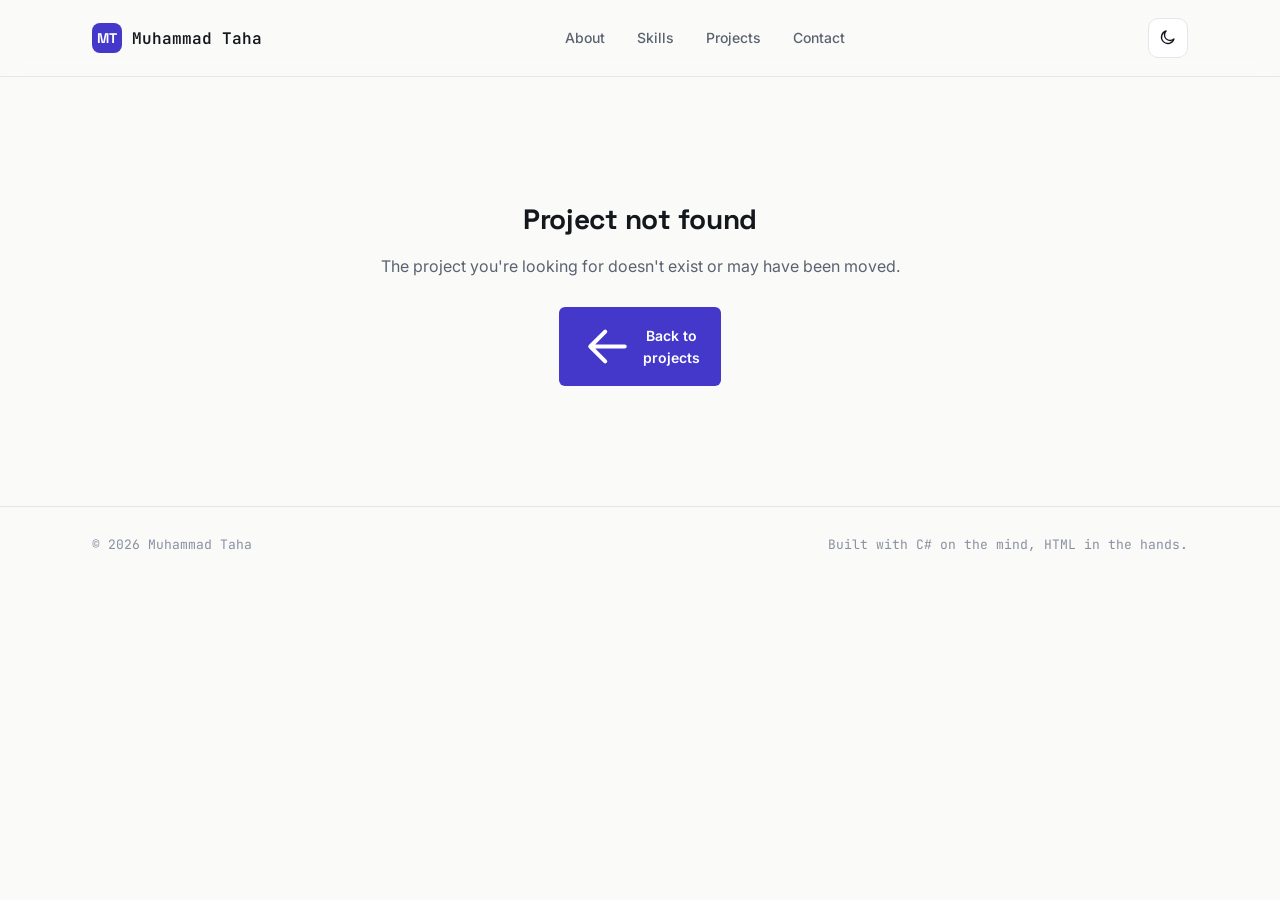
==== project.html @ 9a32a616 "Add files via upload" ====
<!DOCTYPE html>
<html lang="en">
<head>
<meta charset="UTF-8">
<meta name="viewport" content="width=device-width, initial-scale=1.0">
<title>Project — Muhammad Taha</title>
<meta name="description" content="Project detail — Muhammad Taha, Backend Developer.">
<link rel="icon" href="data:image/svg+xml,<svg xmlns=%22http://www.w3.org/2000/svg%22 viewBox=%220 0 24 24%22><rect width=%2224%22 height=%2224%22 rx=%226%22 fill=%22%234338CA%22/><text x=%2212%22 y=%2216.5%22 font-family=%22monospace%22 font-size=%2211%22 fill=%22white%22 text-anchor=%22middle%22>MT</text></svg>">
<link rel="stylesheet" href="css/styles.css">
<script>
  (function(){ var t = localStorage.getItem('mt-portfolio-theme'); if(!t){ t = window.matchMedia('(prefers-color-scheme: dark)').matches ? 'dark':'light'; } document.documentElement.setAttribute('data-theme', t); })();
</script>
</head>
<body>

<nav class="nav">
  <div class="nav-inner">
    <button type="button" class="logo" id="brand-btn" aria-label="View profile"><span class="logo-mark" id="brand-mark">MT</span><span id="brand-name">Muhammad Taha</span></button>
    <ul class="nav-links" data-nav-links>
      <li><a href="index.html#about">About</a></li>
      <li><a href="index.html#skills">Skills</a></li>
      <li><a href="index.html#projects">Projects</a></li>
      <li><a href="index.html#contact">Contact</a></li>
    </ul>
    <div class="nav-right">
      <button class="theme-toggle" data-theme-toggle aria-label="Toggle color theme">
        <span class="icon-moon"><svg viewBox="0 0 24 24" fill="none" stroke="currentColor" stroke-width="1.8" stroke-linecap="round" stroke-linejoin="round"><path d="M20 14.5A8.5 8.5 0 1 1 9.5 4a7 7 0 0 0 10.5 10.5Z"/></svg></span>
        <span class="icon-sun"><svg viewBox="0 0 24 24" fill="none" stroke="currentColor" stroke-width="1.8" stroke-linecap="round" stroke-linejoin="round"><circle cx="12" cy="12" r="4.2"/><path d="M12 2.5v2.4M12 19.1v2.4M4.9 4.9l1.7 1.7M17.4 17.4l1.7 1.7M2.5 12h2.4M19.1 12h2.4M4.9 19.1l1.7-1.7M17.4 6.6l1.7-1.7"/></svg></span>
      </button>
      <button class="nav-toggle" data-nav-toggle aria-label="Toggle navigation menu">
        <svg viewBox="0 0 24 24" fill="none" stroke="currentColor" stroke-width="1.8" stroke-linecap="round" stroke-linejoin="round">
          <path d="M4 7h16"/>
          <path d="M4 12h16"/>
          <path d="M4 17h16"/>
        </svg>
      </button>
    </div>
  </div>
</nav>

<main id="project-app"></main>

<footer>
  <div class="container footer-inner">
    <span>© <span id="year"></span> Muhammad Taha</span>
    <span>Built with C# on the mind, HTML in the hands.</span>
  </div>
</footer>

<script src="js/icons.js"></script>
<script src="js/theme.js"></script>
<script src="js/projects-data.js"></script>
<script src="js/site-data.js"></script>
<script src="js/store.js"></script>
<script src="js/auth.js"></script>
<script src="js/github-publish.js"></script>
<script src="js/admin.js"></script>
<script src="js/project-detail.js"></script>
<script>document.getElementById('year').textContent = new Date().getFullYear();</script>
</body>
</html>
---- css/styles.css ----
/* =========================================================
   Muhammad Taha — Portfolio
   Design language: "compiled" — a backend/.NET engineer's
   world of manifests, builds and schemas, rendered minimal.
   ========================================================= */

@import url('https://fonts.googleapis.com/css2?family=Space+Grotesk:wght@400;500;600;700&family=Inter:wght@400;500;600;700&family=JetBrains+Mono:wght@400;500;600&display=swap');

:root{
  --bg: #FAFAF9;
  --bg-elevated: #FFFFFF;
  --bg-sunken: #F1F2F5;
  --text: #14171C;
  --text-muted: #5B6270;
  --text-faint: #8A90A0;
  --border: #E4E6EA;
  --border-strong: #CFD2D9;
  --accent: #4338CA;
  --accent-hover: #362CAA;
  --accent-2: #0EA5A0;
  --accent-soft: #EEF0FF;
  --accent-2-soft: #E4F8F6;
  --danger: #C4432E;
  --shadow: 0 1px 2px rgba(20,23,28,0.04), 0 8px 24px -12px rgba(20,23,28,0.10);
  --shadow-lg: 0 20px 60px -20px rgba(20,23,28,0.25);
  --radius-sm: 6px;
  --radius: 12px;
  --radius-lg: 20px;
  --font-display: 'Space Grotesk', sans-serif;
  --font-body: 'Inter', sans-serif;
  --font-mono: 'JetBrains Mono', monospace;
  --grid-dot: rgba(67,56,202,0.10);
  color-scheme: light;
}

[data-theme="dark"]{
  --bg: #0A0C10;
  --bg-elevated: #12151B;
  --bg-sunken: #0E1116;
  --text: #E9EAEE;
  --text-muted: #9AA1AE;
  --text-faint: #6B7280;
  --border: #21252E;
  --border-strong: #2E3340;
  --accent: #7C8AFF;
  --accent-hover: #97A2FF;
  --accent-2: #2DD9C6;
  --accent-soft: rgba(124,138,255,0.12);
  --accent-2-soft: rgba(45,217,198,0.10);
  --danger: #E8654E;
  --shadow: 0 1px 2px rgba(0,0,0,0.3), 0 8px 24px -12px rgba(0,0,0,0.5);
  --shadow-lg: 0 24px 70px -20px rgba(0,0,0,0.65);
  --grid-dot: rgba(124,138,255,0.14);
  color-scheme: dark;
}

*,*::before,*::after{ box-sizing: border-box; }
html{ scroll-behavior: smooth; }
body{
  margin:0;
  background: var(--bg);
  color: var(--text);
  font-family: var(--font-body);
  font-size: 16px;
  line-height: 1.6;
  -webkit-font-smoothing: antialiased;
  transition: background-color .35s ease, color .35s ease;
}
img,video{ max-width:100%; display:block; }
a{ color: inherit; text-decoration: none; }
button{ font-family: inherit; cursor:pointer; }
ul{ list-style:none; margin:0; padding:0; }
h1,h2,h3,h4{ font-family: var(--font-display); margin:0; letter-spacing:-0.01em; }
p{ margin:0; }

:focus-visible{
  outline: 2px solid var(--accent);
  outline-offset: 3px;
  border-radius: 4px;
}

.container{
  width: 100%;
  max-width: 1160px;
  margin: 0 auto;
  padding: 0 32px;
}

/* subtle blueprint grid used as ambient backdrop */
.grid-backdrop{
  position:absolute; inset:0;
  background-image:
    linear-gradient(var(--grid-dot) 1px, transparent 1px),
    linear-gradient(90deg, var(--grid-dot) 1px, transparent 1px);
  background-size: 44px 44px;
  mask-image: radial-gradient(ellipse 70% 60% at 50% 0%, black 40%, transparent 90%);
  pointer-events:none;
}

.eyebrow{
  font-family: var(--font-mono);
  font-size: 13px;
  color: var(--accent);
  letter-spacing: 0.02em;
  display:flex;
  align-items:center;
  gap:10px;
  margin-bottom: 14px;
}
.eyebrow::before{ content:''; width:16px; height:1px; background:var(--accent); display:inline-block; }

/* ---------- Nav ---------- */
.nav{
  position: sticky; top:0; z-index: 100;
  background: color-mix(in srgb, var(--bg) 82%, transparent);
  backdrop-filter: blur(10px);
  border-bottom: 1px solid var(--border);
}
.nav-inner{
  display:flex; align-items:center; justify-content:space-between;
  padding: 18px 32px;
  max-width: 1160px; margin:0 auto;
}
.logo{
  font-family: var(--font-mono);
  font-weight: 600;
  font-size: 16px;
  display:flex; align-items:center; gap:10px;
  background:none; border:none; padding:0; cursor:pointer; color: var(--text);
}
.logo-mark{
  width:30px; height:30px; border-radius: 8px;
  background: var(--accent);
  color:#fff;
  display:flex; align-items:center; justify-content:center;
  font-family: var(--font-display);
  font-size: 14px; font-weight:700;
  overflow:hidden;
  flex-shrink:0;
}
.logo-mark img{ width:100%; height:100%; object-fit:cover; display:block; }
.nav-links{ display:flex; gap:32px; align-items:center; }
.nav-links a{
  font-size: 14px; color: var(--text-muted); font-weight:500;
  transition: color .2s ease;
}
.nav-links a:hover{ color: var(--text); }
.nav-right{ display:flex; align-items:center; gap:14px; }

.theme-toggle{
  width:40px; height:40px; border-radius: 10px;
  border:1px solid var(--border);
  background: var(--bg-elevated);
  display:flex; align-items:center; justify-content:center;
  color: var(--text);
  transition: border-color .2s ease, transform .2s ease;
}
.theme-toggle:hover{ border-color: var(--border-strong); transform: translateY(-1px); }
.theme-toggle svg{ width:18px; height:18px; }
.icon-sun{ display:none; }
[data-theme="dark"] .icon-sun{ display:block; }
[data-theme="dark"] .icon-moon{ display:none; }

.nav-toggle{
  display:none;
  width:40px;height:40px;border-radius:10px;border:1px solid var(--border);
  background:var(--bg-elevated); align-items:center;justify-content:center;
  color: var(--text);
}
.nav-toggle svg{ width:18px;height:18px; }
.project-link-pill{
  display:inline-flex; align-items:center; gap:8px;
  margin-top: 16px;
  padding: 8px 12px;
  border-radius: 999px;
  background: var(--accent-soft);
  color: var(--accent);
  font-family: var(--font-mono);
  font-size: 12px;
  font-weight: 600;
  width: fit-content;
}
.project-link-pill svg{ width:14px; height:14px; }

.btn{
  font-family: var(--font-body);
  font-weight: 600;
  font-size: 14px;
  padding: 11px 20px;
  border-radius: var(--radius-sm);
  border: 1px solid transparent;
  display:inline-flex; align-items:center; gap:8px;
  transition: transform .18s ease, background-color .18s ease, border-color .18s ease, box-shadow .18s ease;
}
.btn-primary{ background: var(--accent); color:#fff; }
.btn-primary:hover{ background: var(--accent-hover); transform: translateY(-1px); box-shadow: var(--shadow); }
.btn-ghost{ background: transparent; border-color: var(--border-strong); color: var(--text); }
.btn-ghost:hover{ border-color: var(--accent); color: var(--accent); }
.btn-sm{ padding: 8px 14px; font-size: 13px; }

/* ---------- Hero ---------- */
.hero{
  position: relative;
  padding: 96px 0 100px;
  overflow:hidden;
}
.hero-grid{
  display:grid;
  grid-template-columns: 1.05fr 0.95fr;
  gap: 56px;
  align-items:center;
  position:relative;
}
.hero-kicker{
  font-family: var(--font-mono);
  font-size: 13px;
  color: var(--accent-2);
  margin-bottom: 18px;
  display:flex; align-items:center; gap:8px;
}
.hero-kicker .dot{ width:8px; height:8px; border-radius:50%; background: var(--accent-2); box-shadow: 0 0 0 3px var(--accent-2-soft); }
.hero h1{
  font-size: clamp(38px, 5.4vw, 62px);
  line-height: 1.05;
  font-weight: 700;
}
.hero h1 .accent{ color: var(--accent); }
.hero-role{
  font-family: var(--font-mono);
  color: var(--text-muted);
  font-size: 16px;
  margin-top: 18px;
}
.hero-desc{
  margin-top: 20px;
  color: var(--text-muted);
  font-size: 17px;
  max-width: 520px;
}
.hero-actions{ display:flex; gap:14px; margin-top: 34px; flex-wrap: wrap; }

.hero-stats{
  display:flex; gap: 34px; margin-top: 46px; flex-wrap:wrap;
}
.hero-stat b{ display:block; font-family: var(--font-display); font-size: 24px; }
.hero-stat span{ font-size: 13px; color: var(--text-muted); }

/* signature element: manifest card */
.manifest{
  background: var(--bg-elevated);
  border: 1px solid var(--border);
  border-radius: var(--radius-lg);
  box-shadow: var(--shadow-lg);
  overflow:hidden;
  font-family: var(--font-mono);
  font-size: 13.5px;
}
.manifest-bar{
  display:flex; align-items:center; gap:8px;
  padding: 12px 16px;
  border-bottom: 1px solid var(--border);
  background: var(--bg-sunken);
}
.manifest-bar span{ width:10px; height:10px; border-radius:50%; background: var(--border-strong); }
.manifest-bar .name{ margin-left:8px; color: var(--text-muted); font-size:12px; }
.manifest-body{ padding: 22px 24px 26px; overflow-x:auto; }
.manifest-body .ln{ color: var(--text-faint); display:inline-block; width:20px; user-select:none; }
.manifest-body .row{ white-space:pre; }
.k{ color: var(--accent-2); }
.s{ color: var(--accent); }
.p{ color: var(--text-faint); }
.n{ color: var(--text); }

/* ---------- Section shell ---------- */
section{ padding: 90px 0; }
.section-head{ max-width: 640px; margin-bottom: 48px; }
.section-title{ font-size: clamp(28px, 3.4vw, 38px); font-weight:700; }
.section-sub{ margin-top: 14px; color: var(--text-muted); font-size:16px; }
.divider{ height:1px; background: var(--border); border:none; margin:0; }

/* ---------- About ---------- */
.about-grid{
  display:grid; grid-template-columns: 1fr 1fr; gap: 60px; align-items:start;
}
.about-copy p{ color: var(--text-muted); font-size:16px; margin-bottom:16px; }
.timeline{ border-left: 1px solid var(--border); padding-left: 24px; display:flex; flex-direction:column; gap:26px; }
.timeline-item{ position:relative; }
.timeline-item::before{
  content:''; position:absolute; left:-29px; top:4px;
  width:9px; height:9px; border-radius:50%;
  background: var(--bg); border:2px solid var(--accent);
}
.timeline-date{ font-family: var(--font-mono); font-size:12px; color: var(--accent); }
.timeline-title{ font-family: var(--font-display); font-weight:600; font-size:17px; margin-top:6px; }
.timeline-org{ color: var(--text-muted); font-size: 14px; margin-top:2px; }
.timeline-desc{ color: var(--text-muted); font-size: 14px; margin-top: 8px; }

/* ---------- Skills ---------- */
.skills-grid{
  display:grid; grid-template-columns: repeat(3, 1fr); gap: 22px;
}
.skill-card{
  background: var(--bg-elevated);
  border:1px solid var(--border);
  border-radius: var(--radius);
  padding: 26px 24px;
}
.skill-card h3{ font-size: 16px; margin-bottom: 22px; display:flex; align-items:center; gap:10px; }
.skill-card h3::before{ content:''; width:6px; height:6px; border-radius:50%; background: var(--accent-2); }
.skill-row{ margin-bottom: 18px; }
.skill-row:last-child{ margin-bottom:0; }
.skill-row-top{ display:flex; justify-content:space-between; font-size:13.5px; margin-bottom:8px; }
.skill-row-top span:last-child{ font-family: var(--font-mono); color: var(--text-muted); }
.skill-bar{ height:6px; border-radius:6px; background: var(--bg-sunken); overflow:hidden; }
.skill-bar-fill{ height:100%; border-radius:6px; background: linear-gradient(90deg, var(--accent), var(--accent-2)); width:0; transition: width 1s cubic-bezier(.2,.7,.2,1); }

.tool-pills{ display:flex; flex-wrap:wrap; gap:8px; margin-top: 30px; }
.tool-pill{
  font-family: var(--font-mono); font-size: 12.5px;
  padding: 7px 12px; border-radius: 999px;
  border: 1px solid var(--border); color: var(--text-muted);
  background: var(--bg-elevated);
}

/* ---------- Projects grid ---------- */
.projects-grid{
  display:grid; grid-template-columns: repeat(3, 1fr); gap: 22px;
}
.project-card{
  position:relative;
  background: var(--bg-elevated);
  border:1px solid var(--border);
  border-radius: var(--radius);
  padding: 26px 24px 24px;
  transition: transform .22s ease, border-color .22s ease, box-shadow .22s ease;
  display:flex; flex-direction:column;
}
.project-card:hover{
  transform: translateY(-4px);
  border-color: var(--border-strong);
  box-shadow: var(--shadow-lg);
}
.project-card-link{
  position:absolute;
  inset:0;
  border-radius: inherit;
  z-index: 1;
  border:0;
  background: transparent;
  padding:0;
  cursor:pointer;
}
.project-card > *:not(.project-card-link){
  position:relative;
  z-index:2;
}
.project-card-link:focus-visible{
  outline: 2px solid var(--accent);
  outline-offset: 4px;
}
.project-icon{
  width:44px; height:44px; border-radius: 12px;
  display:flex; align-items:center; justify-content:center;
  margin-bottom: 18px;
  color:#fff;
}
.project-icon svg{ width:20px; height:20px; }
.project-card h3{ font-size: 18px; margin-bottom:10px; }
.project-card p{ color: var(--text-muted); font-size: 14px; flex:1; }
.project-tags{ display:flex; flex-wrap:wrap; gap:7px; margin-top:18px; }
.tag{
  font-family: var(--font-mono); font-size:11.5px;
  padding: 5px 10px; border-radius:999px;
  background: var(--accent-soft); color: var(--accent);
}
.project-open{
  margin-top:18px; font-size:13px; font-weight:600; color: var(--accent);
  display:flex; align-items:center; gap:6px;
}
.project-open svg{ width:14px; height:14px; transition: transform .2s ease; }
.project-card:hover .project-open svg{ transform: translateX(3px); }

/* ---------- Contact ---------- */
.contact-box{
  background: var(--bg-elevated);
  border: 1px solid var(--border);
  border-radius: var(--radius-lg);
  padding: 56px;
  text-align:center;
  position:relative;
  overflow:hidden;
}
.contact-box h2{ font-size: clamp(26px,3.4vw,36px); }
.contact-box p{ color: var(--text-muted); margin-top:14px; max-width:480px; margin-left:auto; margin-right:auto; }
.contact-links{ display:flex; gap:14px; justify-content:center; margin-top:32px; flex-wrap:wrap; }

footer{
  border-top: 1px solid var(--border);
  padding: 28px 0;
}
.footer-inner{
  display:flex; justify-content:space-between; align-items:center;
  font-size:13px; color: var(--text-faint); flex-wrap:wrap; gap:10px;
}
.footer-inner span{ font-family: var(--font-mono); }

/* ================= Responsive ================= */
@media (max-width: 920px){
  .hero-grid{ grid-template-columns: 1fr; }
  .about-grid{ grid-template-columns: 1fr; gap: 40px; }
  .skills-grid{ grid-template-columns: 1fr 1fr; }
  .projects-grid{ grid-template-columns: 1fr 1fr; }
}
@media (max-width: 720px){
  .container{ padding: 0 20px; }
  .nav-links{
    position:fixed; inset: 66px 16px auto 16px;
    background: var(--bg-elevated); border:1px solid var(--border);
    border-radius: var(--radius); padding: 14px;
    flex-direction:column; align-items:flex-start; gap:4px;
    box-shadow: var(--shadow-lg);
    transform: translateY(-12px); opacity:0; pointer-events:none;
    transition: all .22s ease;
  }
  .nav-links.open{ transform: translateY(0); opacity:1; pointer-events:auto; }
  .nav-links a{ padding: 10px 8px; width:100%; }
  .nav-toggle{ display:flex; }
  .skills-grid{ grid-template-columns: 1fr; }
  .projects-grid{ grid-template-columns: 1fr; }
  .hero{ padding: 64px 0 64px; }
  section{ padding: 64px 0; }
  .contact-box{ padding: 36px 22px; }
}

/* reduced motion */
@media (prefers-reduced-motion: reduce){
  *{ animation-duration: .001ms !important; transition-duration: .001ms !important; scroll-behavior:auto !important; }
}

/* reveal-on-scroll utility */
.reveal{ opacity:0; transform: translateY(16px); transition: opacity .6s ease, transform .6s ease; }
.reveal.in{ opacity:1; transform:none; }

/* =========================================================
   Project detail page
   ========================================================= */
.breadcrumb{
  font-family: var(--font-mono); font-size: 13px; color: var(--text-muted);
  display:flex; align-items:center; gap:8px; margin-bottom: 26px;
}
.breadcrumb a{ color: var(--text-muted); transition: color .2s ease; }
.breadcrumb a:hover{ color: var(--accent); }

.pd-hero{ padding: 56px 0 40px; position:relative; overflow:hidden; }
.pd-icon{
  width:56px; height:56px; border-radius:14px;
  display:flex; align-items:center; justify-content:center; color:#fff;
  margin-bottom: 22px;
}
.pd-icon svg{ width:26px; height:26px; }
.pd-hero h1{ font-size: clamp(30px, 4.6vw, 46px); font-weight:700; max-width: 780px; }
.pd-hero .role{ font-family: var(--font-mono); color: var(--accent-2); font-size:14px; margin-top:14px; }
.pd-hero p.lede{ margin-top:18px; color: var(--text-muted); font-size:17px; max-width:680px; }
.pd-tags{ display:flex; flex-wrap:wrap; gap:8px; margin-top:24px; }
.pd-meta{ display:flex; gap:36px; margin-top:34px; flex-wrap:wrap; }
.pd-meta div span{ display:block; font-size:12px; color: var(--text-faint); font-family: var(--font-mono); margin-bottom:4px; }
.pd-meta div b{ font-family: var(--font-display); font-size:16px; font-weight:600; }

.pd-section{ padding: 54px 0; }
.pd-section + .pd-section{ border-top: 1px solid var(--border); }
.pd-section-head{ max-width: 720px; margin-bottom: 30px; }
.pd-section-num{ font-family: var(--font-mono); color: var(--accent); font-size:13px; margin-bottom:12px; display:block; }
.pd-section-heading{ font-size: clamp(22px, 2.8vw, 30px); font-weight:700; }
.pd-section-sub{ font-family: var(--font-mono); color: var(--text-muted); font-size:14px; margin-top:10px; }
.pd-section-desc{ margin-top:18px; color: var(--text-muted); font-size:16px; max-width:720px; }
.pd-section-desc p{ margin-bottom: 12px; }
.pd-section-desc p:last-child{ margin-bottom:0; }

/* ---- Carousel ---- */
.carousel{
  position:relative;
  margin-top: 30px;
  border-radius: var(--radius-lg);
  overflow:hidden;
  background: var(--bg-sunken);
  border: 1px solid var(--border);
}
.carousel-track-wrap{
  position:relative;
  aspect-ratio: 16 / 9;
  width:100%;
  overflow:hidden;
}
.carousel-track{
  display:flex;
  height:100%;
  transition: transform .5s cubic-bezier(.22,.8,.24,1);
  will-change: transform;
}
.carousel-slide{
  min-width:100%; height:100%;
  display:flex; align-items:center; justify-content:center;
  background: var(--bg-sunken);
}
.carousel-slide img,
.carousel-slide video{
  width:100%; height:100%; object-fit:cover;
}
.carousel-arrow{
  position:absolute; top:50%; transform: translateY(-50%);
  width:42px; height:42px; border-radius:50%;
  background: color-mix(in srgb, var(--bg-elevated) 55%, transparent);
  backdrop-filter: blur(6px);
  border: 1px solid color-mix(in srgb, var(--border-strong) 70%, transparent);
  color: var(--text);
  display:flex; align-items:center; justify-content:center;
  transition: background-color .2s ease, transform .2s ease;
  z-index: 5;
}
.carousel-arrow:hover{ background: color-mix(in srgb, var(--bg-elevated) 85%, transparent); }
.carousel-arrow svg{ width:18px; height:18px; }
.carousel-prev{ left:16px; }
.carousel-next{ right:16px; }
.carousel-dots{
  display:flex; justify-content:center; align-items:center; gap:8px;
  padding: 16px;
  background: var(--bg-elevated);
}
.carousel-dot{
  width:7px; height:7px; border-radius:50%;
  background: var(--border-strong);
  transition: width .3s ease, background-color .3s ease, border-radius .3s ease;
}
.carousel-dot.active{ width:22px; border-radius:6px; background: var(--accent); }
.carousel-counter{
  position:absolute; top:16px; right:16px;
  font-family: var(--font-mono); font-size:12px;
  padding: 5px 10px; border-radius:999px;
  background: color-mix(in srgb, var(--bg-elevated) 60%, transparent);
  backdrop-filter: blur(6px);
  border: 1px solid color-mix(in srgb, var(--border-strong) 70%, transparent);
  z-index:5;
}

.pd-nav{
  display:flex; justify-content:space-between; align-items:center;
  padding: 44px 0 70px;
  gap: 16px; flex-wrap:wrap;
}
.pd-nav-link{
  display:flex; flex-direction:column; gap:6px;
  padding: 18px 20px;
  border:1px solid var(--border);
  border-radius: var(--radius);
  min-width: 220px;
  transition: border-color .2s ease, transform .2s ease;
}
.pd-nav-link:hover{ border-color: var(--accent); transform: translateY(-2px); }
.pd-nav-link span.label{ font-family: var(--font-mono); font-size:12px; color: var(--text-faint); }
.pd-nav-link span.title{ font-family: var(--font-display); font-weight:600; font-size:15px; }
.pd-nav-link.next{ text-align:right; align-items:flex-end; }

.empty-state{
  text-align:center; padding: 120px 20px;
}
.empty-state h1{ font-size:28px; }
.empty-state p{ color:var(--text-muted); margin-top:12px; }

@media (max-width: 720px){
  .pd-meta{ gap:22px; }
  .carousel-arrow{ width:36px; height:36px; }
  .pd-nav-link{ min-width: 45%; }
}
@media (max-width: 520px){
  .pd-nav-link{ min-width: 100%; }
}

.rot-180{ transform: rotate(180deg); }

/* =========================================================
   Admin — login modal, admin bar, inline editing affordances
   ========================================================= */

/* Elements that only make sense while an admin is signed in
   AND edit mode is switched on. Hidden by default; JS never
   needs to know about visibility, only the DOM structure. */
.admin-only-visible{ display:none; }
body.admin-editing .admin-only-visible{ display:inline-flex; }

/* Text made editable while edit mode is on */
.admin-editable{
  outline: 1.5px dashed transparent;
  outline-offset: 4px;
  border-radius: 4px;
  transition: outline-color .15s ease, background-color .15s ease;
  cursor: text;
}
body.admin-editing .admin-editable{ outline-color: color-mix(in srgb, var(--accent) 45%, transparent); }
body.admin-editing .admin-editable:hover{ background: var(--accent-soft); }
body.admin-editing .admin-editable:focus{ outline-style: solid; outline-color: var(--accent); background: var(--accent-soft); }

.admin-list-item{ position:relative; }
.admin-remove-btn{
  position:absolute; top:-10px; right:-10px;
  width:22px; height:22px; border-radius:50%;
  background: var(--danger); color:#fff; border:2px solid var(--bg-elevated);
  font-size:14px; line-height:1; font-weight:700;
  align-items:center; justify-content:center;
  box-shadow: var(--shadow);
  z-index: 6;
}
.admin-remove-btn:hover{ transform: scale(1.08); }

.admin-add-btn{
  font-family: var(--font-mono); font-size:12.5px; font-weight:600;
  padding: 9px 14px; border-radius: var(--radius-sm);
  border: 1.5px dashed var(--border-strong);
  background: transparent; color: var(--accent);
  align-items:center; justify-content:center;
  margin-top: 12px;
}
.admin-add-btn:hover{ border-color: var(--accent); background: var(--accent-soft); }

.project-card-add{
  align-items:center; justify-content:center; text-align:center;
  border-style: dashed;
  color: var(--text-muted);
}
.project-card-add:hover{ border-color: var(--accent); color: var(--accent); }

/* Login / credentials modal */
.admin-modal-overlay{
  position: fixed; inset:0; z-index: 300;
  background: color-mix(in srgb, #000 55%, transparent);
  backdrop-filter: blur(3px);
  display:flex; align-items:center; justify-content:center;
  opacity:0; pointer-events:none; transition: opacity .18s ease;
  padding: 20px;
}
.admin-modal-overlay.open{ opacity:1; pointer-events:auto; }
.admin-modal{
  position:relative;
  background: var(--bg-elevated);
  border: 1px solid var(--border);
  border-radius: var(--radius-lg);
  box-shadow: var(--shadow-lg);
  padding: 32px;
  width: 100%; max-width: 360px;
}
.admin-modal-close{
  position:absolute; top:14px; right:14px;
  width:30px; height:30px; border-radius:8px;
  border:1px solid var(--border); background: var(--bg-sunken); color: var(--text-muted);
  font-size:16px; line-height:1;
}
.admin-modal-title{ font-family: var(--font-display); font-weight:700; font-size:20px; }
.admin-modal-sub{ color: var(--text-muted); font-size:13.5px; margin-top:6px; margin-bottom:22px; }
.admin-field{ display:flex; flex-direction:column; gap:6px; margin-bottom:14px; font-size:13px; color: var(--text-muted); }
.admin-field input{
  font-family: var(--font-body); font-size:14px; color: var(--text);
  padding: 10px 12px; border-radius: var(--radius-sm);
  border: 1px solid var(--border-strong); background: var(--bg);
}
.admin-field input:focus{ outline:2px solid var(--accent); outline-offset:1px; border-color: var(--accent); }
.admin-modal-error{ color: var(--danger); font-size:13px; min-height:18px; margin-top:4px; }
.admin-modal-hint{ font-size:12.5px; color: var(--text-muted); margin: -6px 0 14px; line-height:1.5; }
.admin-modal-hint a{ color: var(--accent); }
.admin-modal-hint code, .admin-modal-sub code{ font-family: var(--font-mono); background: var(--bg-sunken); padding:1px 5px; border-radius:4px; font-size:.9em; }
.admin-modal-actions{ display:flex; gap:10px; align-items:center; margin-top:6px; }
.admin-modal-actions .btn{ flex:1; justify-content:center; }
.admin-bar-btn.primary{ border-color: var(--accent); color: var(--accent); font-weight:600; }
.admin-bar-btn.primary:hover{ background: var(--accent-soft); }

/* Bottom-right admin bar, visible whenever signed in */
.admin-bar{
  position: fixed; right: 18px; bottom: 18px; z-index: 250;
  background: var(--bg-elevated);
  border: 1px solid var(--border);
  border-radius: var(--radius);
  box-shadow: var(--shadow-lg);
  padding: 14px 16px;
  font-size: 13px;
  display:flex; flex-direction:column; gap:10px;
  max-width: 92vw;
}
.admin-bar-row{ display:flex; align-items:center; gap:10px; flex-wrap:wrap; }
.admin-bar-label{
  font-family: var(--font-mono); font-weight:700; color: var(--accent);
  font-size:12px; text-transform:uppercase; letter-spacing:.04em;
}
.admin-switch{ display:flex; align-items:center; gap:8px; cursor:pointer; font-size:13px; margin-left:auto; }
.admin-switch input{ accent-color: var(--accent); width:16px; height:16px; }
.admin-bar-actions{ border-top: 1px solid var(--border); padding-top:10px; }
.admin-bar-btn{
  font-family: var(--font-mono); font-size:12px;
  padding: 8px 12px; border-radius: var(--radius-sm);
  border: 1px solid var(--border-strong); background: var(--bg-sunken); color: var(--text);
}
.admin-bar-btn:hover{ border-color: var(--accent); color: var(--accent); }
.admin-bar-btn.danger{ border-color: color-mix(in srgb, var(--danger) 55%, var(--border-strong)); color: var(--danger); }
.admin-bar-btn.danger:hover{ border-color: var(--danger); background: color-mix(in srgb, var(--danger) 10%, transparent); }

/* Media slide upload/replace/remove toolbar (project detail admin) */
.admin-media-toolbar{
  position:absolute; left:10px; bottom:10px; z-index:6;
  display:flex; flex-wrap:wrap; gap:6px; max-width: calc(100% - 20px);
}
.admin-media-toolbar button{
  font-family: var(--font-mono); font-size:11.5px;
  padding: 7px 10px; border-radius:999px;
  background: color-mix(in srgb, var(--bg-elevated) 82%, transparent);
  backdrop-filter: blur(6px);
  border: 1px solid var(--border-strong); color: var(--text);
}
.admin-media-toolbar button:hover{ border-color: var(--accent); color: var(--accent); }
.admin-media-toolbar button.danger{ color: var(--danger); border-color: color-mix(in srgb, var(--danger) 50%, var(--border-strong)); }
.admin-media-add-wrap{ display:flex; align-items:center; gap:10px; margin-top:18px; }

/* Toast */
.admin-toast{
  position: fixed; left:50%; bottom: 24px; transform: translate(-50%, 12px);
  background: var(--text); color: var(--bg);
  font-size: 13.5px; font-family: var(--font-body);
  padding: 12px 18px; border-radius: var(--radius);
  box-shadow: var(--shadow-lg);
  z-index: 400;
  opacity:0; pointer-events:none;
  transition: opacity .2s ease, transform .2s ease;
}
.admin-toast.show{ opacity:1; transform: translate(-50%, 0); }
.admin-toast.error{ background: var(--danger); color:#fff; }

@media (max-width: 520px){
  .admin-bar{ left:12px; right:12px; bottom:12px; }
}

/* Profile popup (click name/logo) */
.profile-modal{ max-width: 380px; text-align:center; }
.profile-modal-avatar{
  width:160px; height:160px; border-radius:50%;
  background: var(--accent); color:#fff;
  display:flex; align-items:center; justify-content:center;
  font-family: var(--font-display); font-size:48px; font-weight:700;
  margin: 4px auto 18px; overflow:hidden; position:relative;
}
.profile-modal-avatar img{ width:100%; height:100%; object-fit:cover; display:block; }
.profile-modal-name{ font-family: var(--font-display); font-weight:700; font-size:22px; }
.profile-modal-role{ color: var(--accent); font-family: var(--font-mono); font-size:12.5px; margin-top:6px; }
.profile-modal-bio{ color: var(--text-muted); font-size:14px; line-height:1.6; margin-top:14px; text-align:left; }
.profile-modal-links{ display:flex; gap:10px; justify-content:center; margin-top:20px; flex-wrap:wrap; }
.profile-modal-avatar-btn{
  margin-top:10px;
  font-family: var(--font-mono); font-size:12px;
  padding: 7px 12px; border-radius:999px;
  border: 1px dashed var(--border-strong); background: transparent; color: var(--accent);
}
.profile-modal-avatar-btn:hover{ background: var(--accent-soft); }
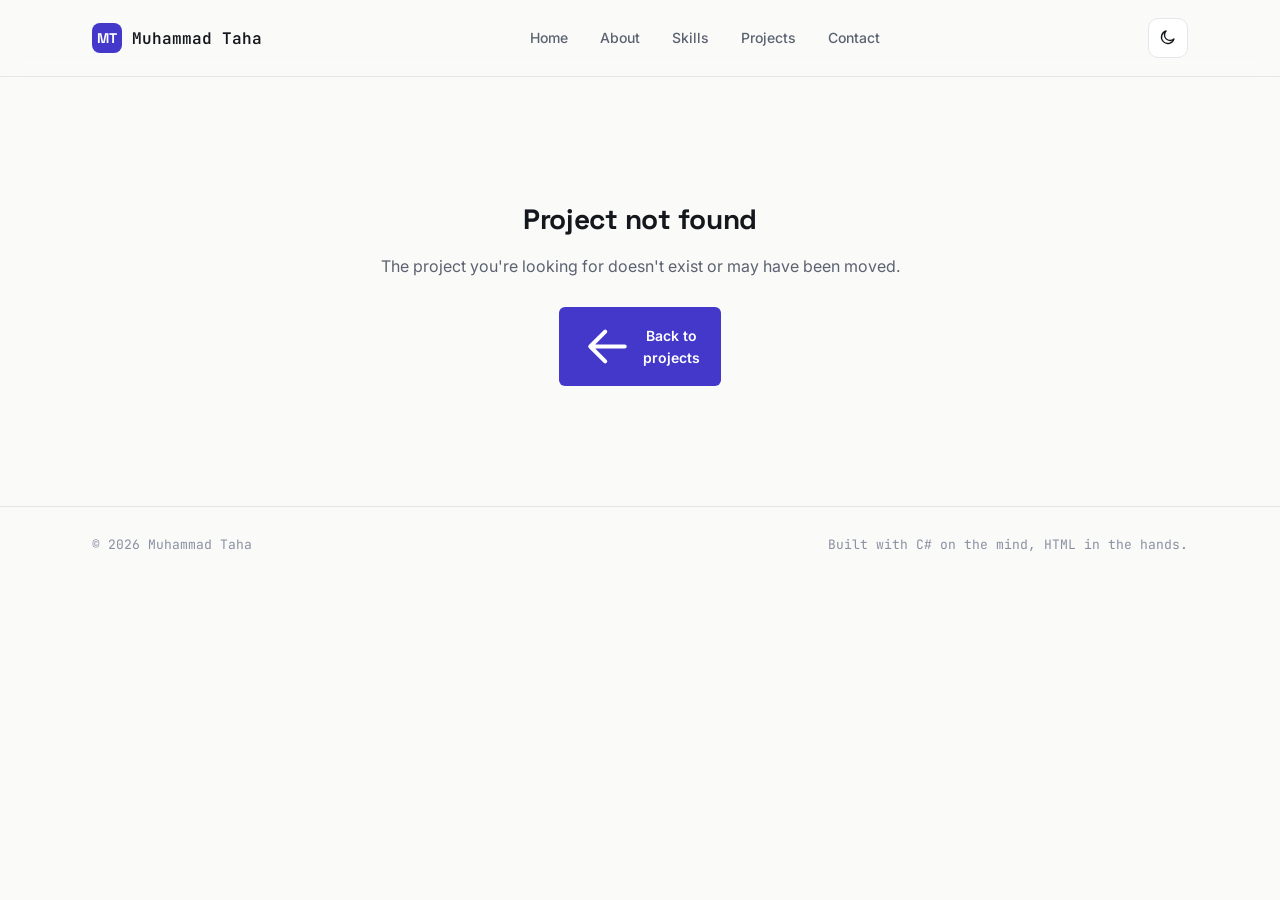
==== commit a062a216: "Add files via upload" ====
--- a/project.html
+++ b/project.html
@@ -17,6 +17,7 @@
   <div class="nav-inner">
     <button type="button" class="logo" id="brand-btn" aria-label="View profile"><span class="logo-mark" id="brand-mark">MT</span><span id="brand-name">Muhammad Taha</span></button>
     <ul class="nav-links" data-nav-links>
+      <li><a href="index.html">Home</a></li>
       <li><a href="index.html#about">About</a></li>
       <li><a href="index.html#skills">Skills</a></li>
       <li><a href="index.html#projects">Projects</a></li>
@@ -52,9 +53,11 @@
 <script src="js/projects-data.js"></script>
 <script src="js/site-data.js"></script>
 <script src="js/store.js"></script>
+<script src="js/media-store.js"></script>
 <script src="js/auth.js"></script>
 <script src="js/github-publish.js"></script>
 <script src="js/admin.js"></script>
+<script src="js/lightbox.js"></script>
 <script src="js/project-detail.js"></script>
 <script>document.getElementById('year').textContent = new Date().getFullYear();</script>
 </body>
--- a/css/styles.css
+++ b/css/styles.css
@@ -30,6 +30,8 @@
   --font-body: 'Inter', sans-serif;
   --font-mono: 'JetBrains Mono', monospace;
   --grid-dot: rgba(67,56,202,0.10);
+  --ease-swift: cubic-bezier(.16,1,.3,1);
+  --ease-spring: cubic-bezier(.34,1.56,.64,1);
   color-scheme: light;
 }
 
@@ -153,7 +155,7 @@
   background: var(--bg-elevated);
   display:flex; align-items:center; justify-content:center;
   color: var(--text);
-  transition: border-color .2s ease, transform .2s ease;
+  transition: border-color .16s var(--ease-swift), transform .16s var(--ease-swift);
 }
 .theme-toggle:hover{ border-color: var(--border-strong); transform: translateY(-1px); }
 .theme-toggle svg{ width:18px; height:18px; }
@@ -166,8 +168,12 @@
   width:40px;height:40px;border-radius:10px;border:1px solid var(--border);
   background:var(--bg-elevated); align-items:center;justify-content:center;
   color: var(--text);
-}
-.nav-toggle svg{ width:18px;height:18px; }
+  transition: border-color .16s var(--ease-swift), transform .1s var(--ease-swift);
+}
+.nav-toggle:hover{ border-color: var(--border-strong); }
+.nav-toggle:active{ transform: scale(.92); }
+.nav-toggle svg{ width:18px;height:18px; transition: transform .22s var(--ease-swift); }
+.nav-toggle[aria-expanded="true"] svg{ transform: rotate(90deg); }
 .project-link-pill{
   display:inline-flex; align-items:center; gap:8px;
   margin-top: 16px;
@@ -332,14 +338,15 @@
   border:1px solid var(--border);
   border-radius: var(--radius);
   padding: 26px 24px 24px;
-  transition: transform .22s ease, border-color .22s ease, box-shadow .22s ease;
+  transition: transform .2s var(--ease-swift), border-color .2s var(--ease-swift), box-shadow .2s var(--ease-swift);
   display:flex; flex-direction:column;
 }
 .project-card:hover{
-  transform: translateY(-4px);
+  transform: translateY(-5px);
   border-color: var(--border-strong);
   box-shadow: var(--shadow-lg);
 }
+.project-card:hover .project-icon{ transform: scale(1.08); }
 .project-card-link{
   position:absolute;
   inset:0;
@@ -353,6 +360,15 @@
 .project-card > *:not(.project-card-link){
   position:relative;
   z-index:2;
+  pointer-events:none;
+}
+.project-card .project-link-pill,
+.project-card .admin-remove-btn{
+  pointer-events:auto;
+}
+.project-card:has(.project-card-link:active){
+  transform: scale(.985);
+  transition: transform .1s var(--ease-swift);
 }
 .project-card-link:focus-visible{
   outline: 2px solid var(--accent);
@@ -363,6 +379,7 @@
   display:flex; align-items:center; justify-content:center;
   margin-bottom: 18px;
   color:#fff;
+  transition: transform .22s var(--ease-swift);
 }
 .project-icon svg{ width:20px; height:20px; }
 .project-card h3{ font-size: 18px; margin-bottom:10px; }
@@ -377,8 +394,8 @@
   margin-top:18px; font-size:13px; font-weight:600; color: var(--accent);
   display:flex; align-items:center; gap:6px;
 }
-.project-open svg{ width:14px; height:14px; transition: transform .2s ease; }
-.project-card:hover .project-open svg{ transform: translateX(3px); }
+.project-open svg{ width:14px; height:14px; transition: transform .2s var(--ease-swift); }
+.project-card:hover .project-open svg{ transform: translateX(4px); }
 
 /* ---------- Contact ---------- */
 .contact-box{
@@ -419,10 +436,10 @@
     border-radius: var(--radius); padding: 14px;
     flex-direction:column; align-items:flex-start; gap:4px;
     box-shadow: var(--shadow-lg);
-    transform: translateY(-12px); opacity:0; pointer-events:none;
-    transition: all .22s ease;
+    transform: translateY(-10px) scale(.98); opacity:0; pointer-events:none;
+    transition: transform .22s var(--ease-swift), opacity .16s ease;
   }
-  .nav-links.open{ transform: translateY(0); opacity:1; pointer-events:auto; }
+  .nav-links.open{ transform: translateY(0) scale(1); opacity:1; pointer-events:auto; }
   .nav-links a{ padding: 10px 8px; width:100%; }
   .nav-toggle{ display:flex; }
   .skills-grid{ grid-template-columns: 1fr; }
@@ -438,7 +455,7 @@
 }
 
 /* reveal-on-scroll utility */
-.reveal{ opacity:0; transform: translateY(16px); transition: opacity .6s ease, transform .6s ease; }
+.reveal{ opacity:0; transform: translateY(16px) scale(.99); transition: opacity .45s var(--ease-swift), transform .45s var(--ease-swift); }
 .reveal.in{ opacity:1; transform:none; }
 
 /* =========================================================
@@ -501,11 +518,52 @@
   min-width:100%; height:100%;
   display:flex; align-items:center; justify-content:center;
   background: var(--bg-sunken);
+  position:relative;
+  overflow:hidden;
 }
 .carousel-slide img,
 .carousel-slide video{
   width:100%; height:100%; object-fit:cover;
-}
+  transition: transform .35s var(--ease-swift);
+}
+.carousel-slide-clickable{ cursor: zoom-in; }
+.carousel-slide-clickable::after{
+  content:'';
+  position:absolute; inset:0;
+  background: color-mix(in srgb, #000 12%, transparent);
+  opacity:0; transition: opacity .2s ease;
+  pointer-events:none;
+}
+.carousel-slide-clickable:hover::after{ opacity:1; }
+.carousel-slide-clickable:hover img,
+.carousel-slide-clickable:hover video{ transform: scale(1.04); }
+.carousel-play-badge{
+  position:absolute; top:50%; left:50%; transform: translate(-50%,-50%);
+  width:60px; height:60px; border-radius:50%;
+  background: color-mix(in srgb, #000 45%, transparent);
+  backdrop-filter: blur(4px);
+  display:flex; align-items:center; justify-content:center;
+  color:#fff; pointer-events:none;
+  transition: transform .2s var(--ease-swift), background-color .2s ease;
+}
+.carousel-play-badge svg{ width:22px; height:22px; margin-left:2px; }
+.carousel-slide-clickable:hover .carousel-play-badge{ transform: translate(-50%,-50%) scale(1.08); background: color-mix(in srgb, #000 60%, transparent); }
+
+/* Embedded YouTube/Vimeo player — fills the slide like a video would */
+.video-embed-wrap{ width:100%; height:100%; }
+.video-embed-wrap iframe{ width:100%; height:100%; border:0; display:block; }
+
+/* Shown if a locally-uploaded video's blob can't be found in this
+   browser's storage anymore (e.g. site data was cleared) */
+.carousel-slide.media-missing::before{
+  content:'Video unavailable in this browser — re-upload or paste a hosted URL';
+  position:absolute; inset:0;
+  display:flex; align-items:center; justify-content:center;
+  text-align:center; padding: 24px;
+  font-family: var(--font-mono); font-size:13px; color: var(--text-muted);
+  background: var(--bg-sunken);
+}
+.carousel-slide.media-missing video{ display:none; }
 .carousel-arrow{
   position:absolute; top:50%; transform: translateY(-50%);
   width:42px; height:42px; border-radius:50%;
@@ -542,6 +600,79 @@
   z-index:5;
 }
 
+/* ---- Lightbox (fullscreen media viewer) ---- */
+.lightbox-overlay{
+  position: fixed; inset:0; z-index: 400;
+  background: color-mix(in srgb, #000 88%, transparent);
+  display:flex; align-items:center; justify-content:center;
+  opacity:0; pointer-events:none;
+  transition: opacity .2s ease;
+  padding: 60px 16px;
+}
+.lightbox-overlay.open{ opacity:1; pointer-events:auto; }
+body.lightbox-locked{ overflow:hidden; }
+.lightbox-stage{
+  position:relative;
+  width:100%; height:100%;
+  max-width: 1200px;
+  display:flex; align-items:center; justify-content:center;
+  transform: scale(.96);
+  transition: transform .25s var(--ease-swift);
+}
+.lightbox-overlay.open .lightbox-stage{ transform: scale(1); }
+.lightbox-stage img,
+.lightbox-stage video{
+  max-width:100%; max-height:100%;
+  border-radius: var(--radius);
+  box-shadow: var(--shadow-lg);
+  object-fit: contain;
+  background:#000;
+}
+.lightbox-icon-btn{
+  position:absolute; z-index: 2;
+  width:44px; height:44px; border-radius:50%;
+  background: color-mix(in srgb, #fff 12%, transparent);
+  backdrop-filter: blur(6px);
+  border: 1px solid color-mix(in srgb, #fff 18%, transparent);
+  color:#fff;
+  display:flex; align-items:center; justify-content:center;
+  transition: background-color .16s var(--ease-swift), transform .16s var(--ease-swift);
+}
+.lightbox-icon-btn:hover{ background: color-mix(in srgb, #fff 24%, transparent); }
+.lightbox-icon-btn:active{ transform: scale(.92); }
+.lightbox-icon-btn svg{ width:19px; height:19px; }
+.lightbox-close{ top:20px; right:20px; }
+.lightbox-fullscreen{ top:20px; right:76px; }
+.lightbox-arrow{ top:50%; transform: translateY(-50%); }
+.lightbox-arrow:active{ transform: translateY(-50%) scale(.92); }
+.lightbox-prev{ left:16px; }
+.lightbox-next{ right:16px; }
+.lightbox-footer{
+  position:absolute; left:0; right:0; bottom:16px;
+  display:flex; align-items:center; justify-content:center; gap:12px;
+  padding: 0 70px;
+  text-align:center;
+}
+.lightbox-caption{
+  color: rgba(255,255,255,.85); font-size:14px;
+}
+.lightbox-counter{
+  font-family: var(--font-mono); font-size:12px;
+  color: rgba(255,255,255,.6);
+  padding: 4px 10px; border-radius:999px;
+  background: color-mix(in srgb, #fff 10%, transparent);
+}
+@media (max-width: 640px){
+  .lightbox-overlay{ padding: 70px 8px 90px; }
+  .lightbox-icon-btn{ width:38px; height:38px; }
+  .lightbox-icon-btn svg{ width:16px; height:16px; }
+  .lightbox-close{ top:12px; right:12px; }
+  .lightbox-fullscreen{ top:12px; right:60px; }
+  .lightbox-prev{ left:6px; }
+  .lightbox-next{ right:6px; }
+  .lightbox-footer{ padding: 0 50px; flex-direction:column; gap:6px; bottom:14px; }
+}
+
 .pd-nav{
   display:flex; justify-content:space-between; align-items:center;
   padding: 44px 0 70px;
@@ -646,7 +777,10 @@
   box-shadow: var(--shadow-lg);
   padding: 32px;
   width: 100%; max-width: 360px;
-}
+  transform: scale(.94) translateY(6px);
+  transition: transform .22s var(--ease-swift);
+}
+.admin-modal-overlay.open .admin-modal{ transform: scale(1) translateY(0); }
 .admin-modal-close{
   position:absolute; top:14px; right:14px;
   width:30px; height:30px; border-radius:8px;
@@ -735,12 +869,12 @@
 }
 
 /* Profile popup (click name/logo) */
-.profile-modal{ max-width: 380px; text-align:center; }
+.profile-modal{ max-width: 420px; text-align:center; }
 .profile-modal-avatar{
-  width:160px; height:160px; border-radius:50%;
+  width:200px; height:200px; border-radius:50%;
   background: var(--accent); color:#fff;
   display:flex; align-items:center; justify-content:center;
-  font-family: var(--font-display); font-size:48px; font-weight:700;
+  font-family: var(--font-display); font-size:60px; font-weight:700;
   margin: 4px auto 18px; overflow:hidden; position:relative;
 }
 .profile-modal-avatar img{ width:100%; height:100%; object-fit:cover; display:block; }
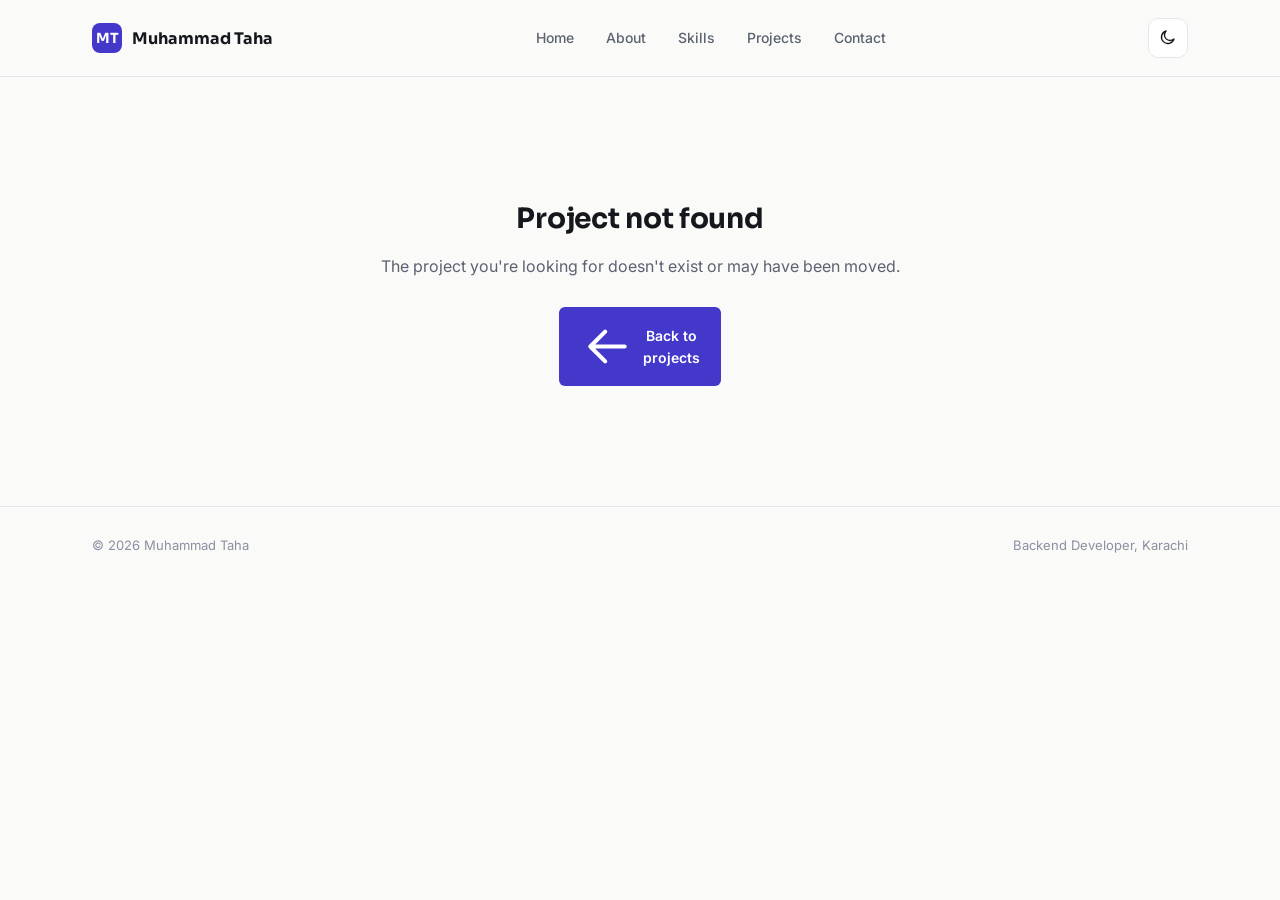
==== commit a49d2afd: "Add files via upload" ====
--- a/project.html
+++ b/project.html
@@ -44,7 +44,7 @@
 <footer>
   <div class="container footer-inner">
     <span>© <span id="year"></span> Muhammad Taha</span>
-    <span>Built with C# on the mind, HTML in the hands.</span>
+    <span>Backend Developer, Karachi</span>
   </div>
 </footer>
 
--- a/css/styles.css
+++ b/css/styles.css
@@ -4,7 +4,7 @@
    world of manifests, builds and schemas, rendered minimal.
    ========================================================= */
 
-@import url('https://fonts.googleapis.com/css2?family=Space+Grotesk:wght@400;500;600;700&family=Inter:wght@400;500;600;700&family=JetBrains+Mono:wght@400;500;600&display=swap');
+@import url('https://fonts.googleapis.com/css2?family=Sora:wght@400;500;600;700;800&family=Inter:wght@400;500;600;700;800&display=swap');
 
 :root{
   --bg: #FAFAF9;
@@ -26,9 +26,9 @@
   --radius-sm: 6px;
   --radius: 12px;
   --radius-lg: 20px;
-  --font-display: 'Space Grotesk', sans-serif;
+  --font-display: 'Sora', 'Inter', sans-serif;
   --font-body: 'Inter', sans-serif;
-  --font-mono: 'JetBrains Mono', monospace;
+  --font-mono: 'Inter', sans-serif;
   --grid-dot: rgba(67,56,202,0.10);
   --ease-swift: cubic-bezier(.16,1,.3,1);
   --ease-spring: cubic-bezier(.34,1.56,.64,1);
@@ -88,28 +88,28 @@
   padding: 0 32px;
 }
 
-/* subtle blueprint grid used as ambient backdrop */
+/* soft ambient glow behind the hero — subtle, not a dev-tool grid */
 .grid-backdrop{
   position:absolute; inset:0;
-  background-image:
-    linear-gradient(var(--grid-dot) 1px, transparent 1px),
-    linear-gradient(90deg, var(--grid-dot) 1px, transparent 1px);
-  background-size: 44px 44px;
-  mask-image: radial-gradient(ellipse 70% 60% at 50% 0%, black 40%, transparent 90%);
+  background:
+    radial-gradient(560px 320px at 82% 8%, color-mix(in srgb, var(--accent) 12%, transparent), transparent 70%),
+    radial-gradient(420px 280px at 8% 90%, color-mix(in srgb, var(--accent-2) 8%, transparent), transparent 70%);
   pointer-events:none;
 }
 
 .eyebrow{
-  font-family: var(--font-mono);
-  font-size: 13px;
+  font-family: var(--font-body);
+  font-size: 12.5px;
+  font-weight: 700;
   color: var(--accent);
-  letter-spacing: 0.02em;
+  letter-spacing: 0.09em;
+  text-transform: uppercase;
   display:flex;
   align-items:center;
-  gap:10px;
+  gap:9px;
   margin-bottom: 14px;
 }
-.eyebrow::before{ content:''; width:16px; height:1px; background:var(--accent); display:inline-block; }
+.eyebrow::before{ content:''; width:14px; height:2px; border-radius:1px; background:var(--accent); display:inline-block; }
 
 /* ---------- Nav ---------- */
 .nav{
@@ -124,8 +124,8 @@
   max-width: 1160px; margin:0 auto;
 }
 .logo{
-  font-family: var(--font-mono);
-  font-weight: 600;
+  font-family: var(--font-display);
+  font-weight: 700;
   font-size: 16px;
   display:flex; align-items:center; gap:10px;
   background:none; border:none; padding:0; cursor:pointer; color: var(--text);
@@ -218,13 +218,17 @@
   position:relative;
 }
 .hero-kicker{
-  font-family: var(--font-mono);
+  font-family: var(--font-body);
   font-size: 13px;
+  font-weight: 600;
   color: var(--accent-2);
-  margin-bottom: 18px;
-  display:flex; align-items:center; gap:8px;
-}
-.hero-kicker .dot{ width:8px; height:8px; border-radius:50%; background: var(--accent-2); box-shadow: 0 0 0 3px var(--accent-2-soft); }
+  margin-bottom: 22px;
+  display:inline-flex; align-items:center; gap:8px;
+  padding: 7px 14px 7px 10px;
+  border-radius: 999px;
+  background: var(--accent-2-soft);
+}
+.hero-kicker .dot{ width:7px; height:7px; border-radius:50%; background: var(--accent-2); box-shadow: 0 0 0 3px color-mix(in srgb, var(--accent-2) 25%, transparent); }
 .hero h1{
   font-size: clamp(38px, 5.4vw, 62px);
   line-height: 1.05;
@@ -232,7 +236,8 @@
 }
 .hero h1 .accent{ color: var(--accent); }
 .hero-role{
-  font-family: var(--font-mono);
+  font-family: var(--font-body);
+  font-weight: 600;
   color: var(--text-muted);
   font-size: 16px;
   margin-top: 18px;
@@ -251,31 +256,37 @@
 .hero-stat b{ display:block; font-family: var(--font-display); font-size: 24px; }
 .hero-stat span{ font-size: 13px; color: var(--text-muted); }
 
-/* signature element: manifest card */
-.manifest{
+/* hero profile photo */
+.hero-photo{ position:relative; display:flex; align-items:center; justify-content:center; }
+.hero-photo-glow{
+  position:absolute; inset:6%;
+  background: radial-gradient(closest-side, color-mix(in srgb, var(--accent) 24%, transparent), transparent 75%);
+  filter: blur(30px);
+  z-index:0;
+}
+.hero-photo-frame{
+  position:relative; z-index:1;
+  width:min(340px, 78%);
+  aspect-ratio: 1 / 1;
+  border-radius: 28px;
+  overflow:hidden;
   background: var(--bg-elevated);
-  border: 1px solid var(--border);
-  border-radius: var(--radius-lg);
+  border:1px solid var(--border);
   box-shadow: var(--shadow-lg);
-  overflow:hidden;
-  font-family: var(--font-mono);
-  font-size: 13.5px;
-}
-.manifest-bar{
-  display:flex; align-items:center; gap:8px;
-  padding: 12px 16px;
-  border-bottom: 1px solid var(--border);
-  background: var(--bg-sunken);
-}
-.manifest-bar span{ width:10px; height:10px; border-radius:50%; background: var(--border-strong); }
-.manifest-bar .name{ margin-left:8px; color: var(--text-muted); font-size:12px; }
-.manifest-body{ padding: 22px 24px 26px; overflow-x:auto; }
-.manifest-body .ln{ color: var(--text-faint); display:inline-block; width:20px; user-select:none; }
-.manifest-body .row{ white-space:pre; }
-.k{ color: var(--accent-2); }
-.s{ color: var(--accent); }
-.p{ color: var(--text-faint); }
-.n{ color: var(--text); }
+  display:flex; align-items:center; justify-content:center;
+}
+.hero-photo-frame img{ width:100%; height:100%; object-fit:cover; display:block; }
+.hero-photo-frame .hero-photo-initials{ font-family: var(--font-display); font-size:88px; font-weight:800; color: var(--accent); }
+.hero-photo-edit{
+  position:absolute; bottom:16px; left:50%; transform:translateX(-50%);
+  font-family: var(--font-body); font-size:12.5px; font-weight:600;
+  padding: 9px 16px; border-radius:999px;
+  background: color-mix(in srgb, var(--bg-elevated) 90%, transparent);
+  backdrop-filter: blur(6px);
+  border:1px solid var(--border-strong); color: var(--text);
+  z-index:2; white-space:nowrap;
+}
+.hero-photo-edit:hover{ border-color: var(--accent); color: var(--accent); }
 
 /* ---------- Section shell ---------- */
 section{ padding: 90px 0; }
@@ -486,7 +497,7 @@
 .pd-section{ padding: 54px 0; }
 .pd-section + .pd-section{ border-top: 1px solid var(--border); }
 .pd-section-head{ max-width: 720px; margin-bottom: 30px; }
-.pd-section-num{ font-family: var(--font-mono); color: var(--accent); font-size:13px; margin-bottom:12px; display:block; }
+.pd-section-num{ font-family: var(--font-body); font-weight:700; text-transform:uppercase; letter-spacing:0.08em; color: var(--accent); font-size:12px; margin-bottom:12px; display:block; }
 .pd-section-heading{ font-size: clamp(22px, 2.8vw, 30px); font-weight:700; }
 .pd-section-sub{ font-family: var(--font-mono); color: var(--text-muted); font-size:14px; margin-top:10px; }
 .pd-section-desc{ margin-top:18px; color: var(--text-muted); font-size:16px; max-width:720px; }
@@ -867,25 +878,3 @@
 @media (max-width: 520px){
   .admin-bar{ left:12px; right:12px; bottom:12px; }
 }
-
-/* Profile popup (click name/logo) */
-.profile-modal{ max-width: 420px; text-align:center; }
-.profile-modal-avatar{
-  width:200px; height:200px; border-radius:50%;
-  background: var(--accent); color:#fff;
-  display:flex; align-items:center; justify-content:center;
-  font-family: var(--font-display); font-size:60px; font-weight:700;
-  margin: 4px auto 18px; overflow:hidden; position:relative;
-}
-.profile-modal-avatar img{ width:100%; height:100%; object-fit:cover; display:block; }
-.profile-modal-name{ font-family: var(--font-display); font-weight:700; font-size:22px; }
-.profile-modal-role{ color: var(--accent); font-family: var(--font-mono); font-size:12.5px; margin-top:6px; }
-.profile-modal-bio{ color: var(--text-muted); font-size:14px; line-height:1.6; margin-top:14px; text-align:left; }
-.profile-modal-links{ display:flex; gap:10px; justify-content:center; margin-top:20px; flex-wrap:wrap; }
-.profile-modal-avatar-btn{
-  margin-top:10px;
-  font-family: var(--font-mono); font-size:12px;
-  padding: 7px 12px; border-radius:999px;
-  border: 1px dashed var(--border-strong); background: transparent; color: var(--accent);
-}
-.profile-modal-avatar-btn:hover{ background: var(--accent-soft); }
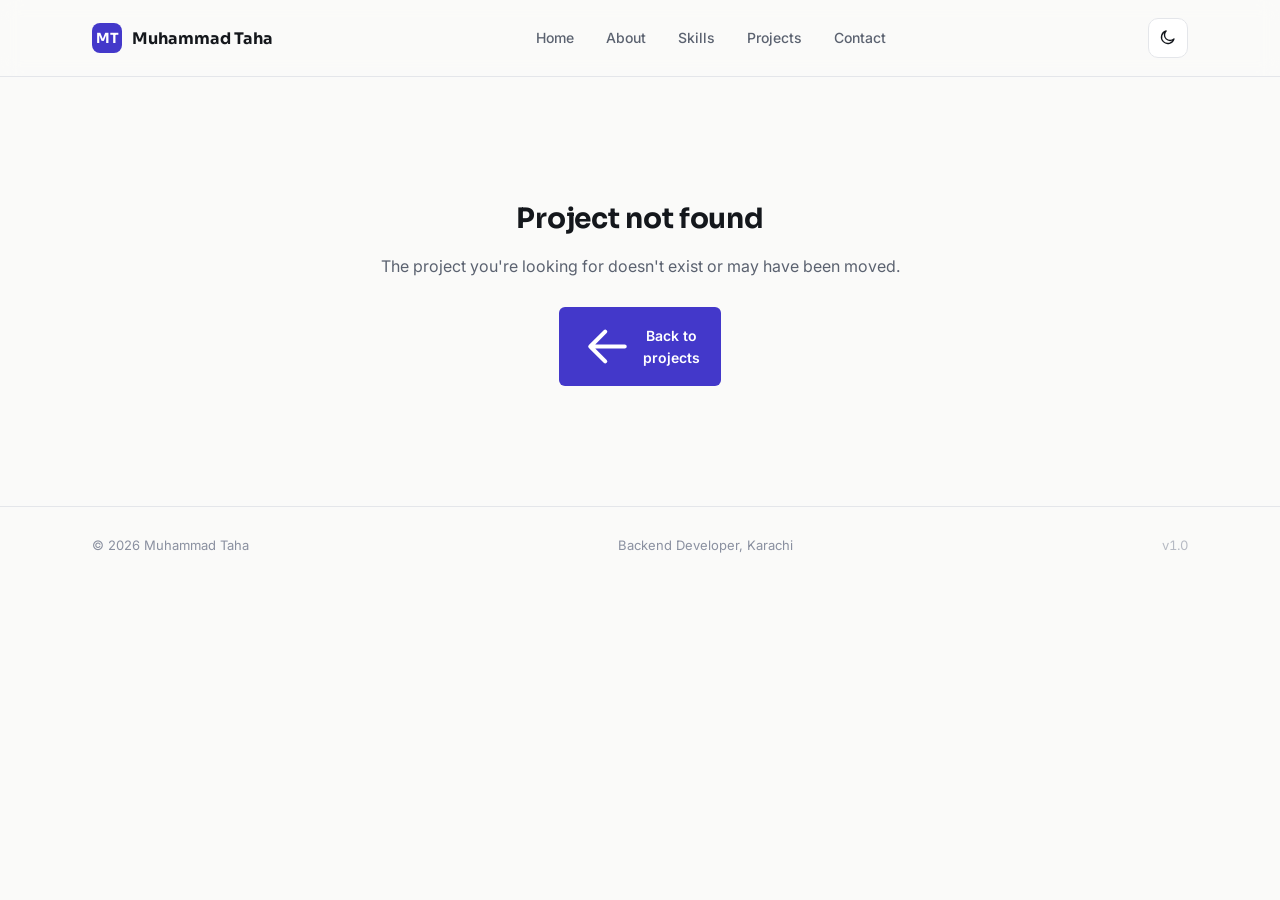
==== commit 13417cad: "Add files via upload" ====
--- a/project.html
+++ b/project.html
@@ -5,6 +5,7 @@
 <meta name="viewport" content="width=device-width, initial-scale=1.0">
 <title>Project — Muhammad Taha</title>
 <meta name="description" content="Project detail — Muhammad Taha, Backend Developer.">
+<meta name="app-version" content="1.0">
 <link rel="icon" href="data:image/svg+xml,<svg xmlns=%22http://www.w3.org/2000/svg%22 viewBox=%220 0 24 24%22><rect width=%2224%22 height=%2224%22 rx=%226%22 fill=%22%234338CA%22/><text x=%2212%22 y=%2216.5%22 font-family=%22monospace%22 font-size=%2211%22 fill=%22white%22 text-anchor=%22middle%22>MT</text></svg>">
 <link rel="stylesheet" href="css/styles.css">
 <script>
@@ -45,6 +46,7 @@
   <div class="container footer-inner">
     <span>© <span id="year"></span> Muhammad Taha</span>
     <span>Backend Developer, Karachi</span>
+    <span id="footer-version" class="footer-version"></span>
   </div>
 </footer>
 
--- a/css/styles.css
+++ b/css/styles.css
@@ -430,7 +430,8 @@
   display:flex; justify-content:space-between; align-items:center;
   font-size:13px; color: var(--text-faint); flex-wrap:wrap; gap:10px;
 }
-.footer-inner span{ font-family: var(--font-mono); }
+.footer-inner span{ font-family: var(--font-body); }
+.footer-version{ opacity:.6; font-variant-numeric: tabular-nums; }
 
 /* ================= Responsive ================= */
 @media (max-width: 920px){
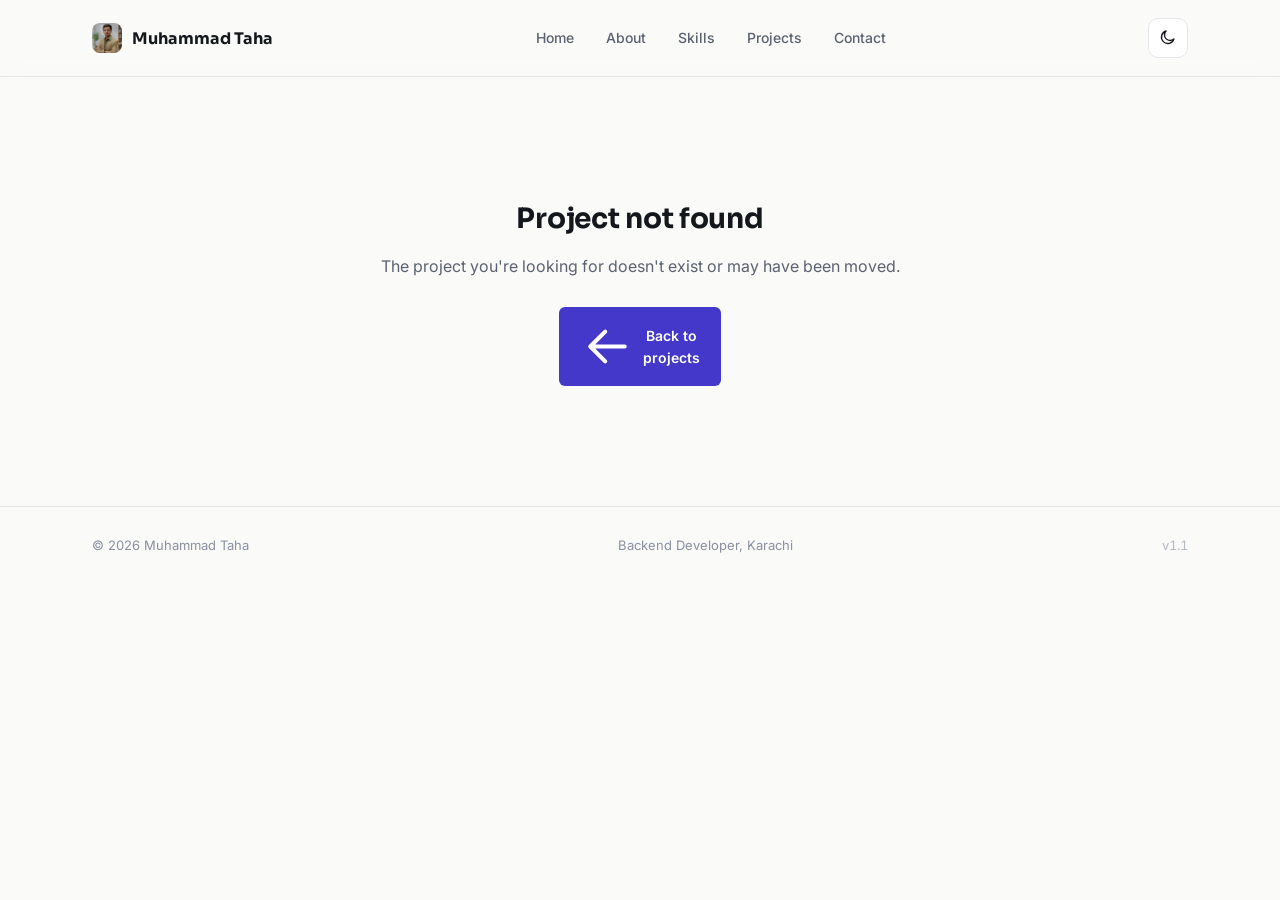
==== commit 0662e8ad: "Admin panel: bump to v1.1 (8/7/2026, 3:27:18 PM)" ====
--- a/project.html
+++ b/project.html
@@ -5,9 +5,9 @@
 <meta name="viewport" content="width=device-width, initial-scale=1.0">
 <title>Project — Muhammad Taha</title>
 <meta name="description" content="Project detail — Muhammad Taha, Backend Developer.">
-<meta name="app-version" content="1.0">
+<meta name="app-version" content="1.1">
 <link rel="icon" href="data:image/svg+xml,<svg xmlns=%22http://www.w3.org/2000/svg%22 viewBox=%220 0 24 24%22><rect width=%2224%22 height=%2224%22 rx=%226%22 fill=%22%234338CA%22/><text x=%2212%22 y=%2216.5%22 font-family=%22monospace%22 font-size=%2211%22 fill=%22white%22 text-anchor=%22middle%22>MT</text></svg>">
-<link rel="stylesheet" href="css/styles.css">
+<link rel="stylesheet" href="css/styles.css?v=1.1">
 <script>
   (function(){ var t = localStorage.getItem('mt-portfolio-theme'); if(!t){ t = window.matchMedia('(prefers-color-scheme: dark)').matches ? 'dark':'light'; } document.documentElement.setAttribute('data-theme', t); })();
 </script>
@@ -50,17 +50,17 @@
   </div>
 </footer>
 
-<script src="js/icons.js"></script>
-<script src="js/theme.js"></script>
-<script src="js/projects-data.js"></script>
-<script src="js/site-data.js"></script>
-<script src="js/store.js"></script>
-<script src="js/media-store.js"></script>
-<script src="js/auth.js"></script>
-<script src="js/github-publish.js"></script>
-<script src="js/admin.js"></script>
-<script src="js/lightbox.js"></script>
-<script src="js/project-detail.js"></script>
+<script src="js/icons.js?v=1.1"></script>
+<script src="js/theme.js?v=1.1"></script>
+<script src="js/projects-data.js?v=1.1"></script>
+<script src="js/site-data.js?v=1.1"></script>
+<script src="js/store.js?v=1.1"></script>
+<script src="js/media-store.js?v=1.1"></script>
+<script src="js/auth.js?v=1.1"></script>
+<script src="js/github-publish.js?v=1.1"></script>
+<script src="js/admin.js?v=1.1"></script>
+<script src="js/lightbox.js?v=1.1"></script>
+<script src="js/project-detail.js?v=1.1"></script>
 <script>document.getElementById('year').textContent = new Date().getFullYear();</script>
 </body>
 </html>
